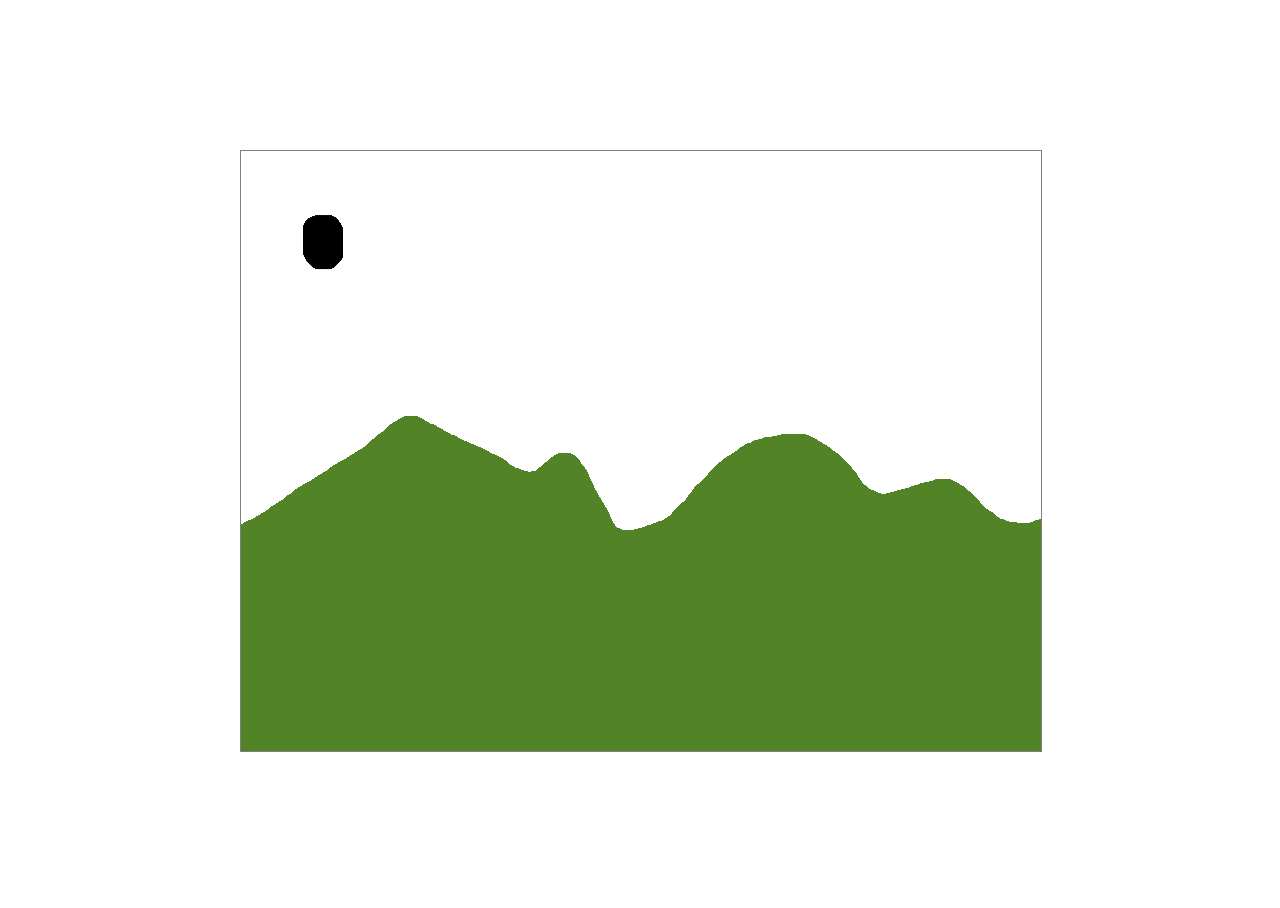
==== index.html @ 45fb7328 "v0" ====
<html>
  <head>
    <meta charset="utf-8" />
    <title>bangbang</title>
    <link rel="stylesheet" href="main.css" />
  </head>
  <body>
    <canvas width="800" height="600"></canvas>
    <script src="main.js"></script>
  </body>
</html>
---- main.css ----
html,
body {
  height: 100%;
}

body {
}

canvas {
  position: absolute;
  left: 50%;
  top: 50%;
  margin-left: -400px;
  margin-top: -300px;
  border: 1px solid gray;
}
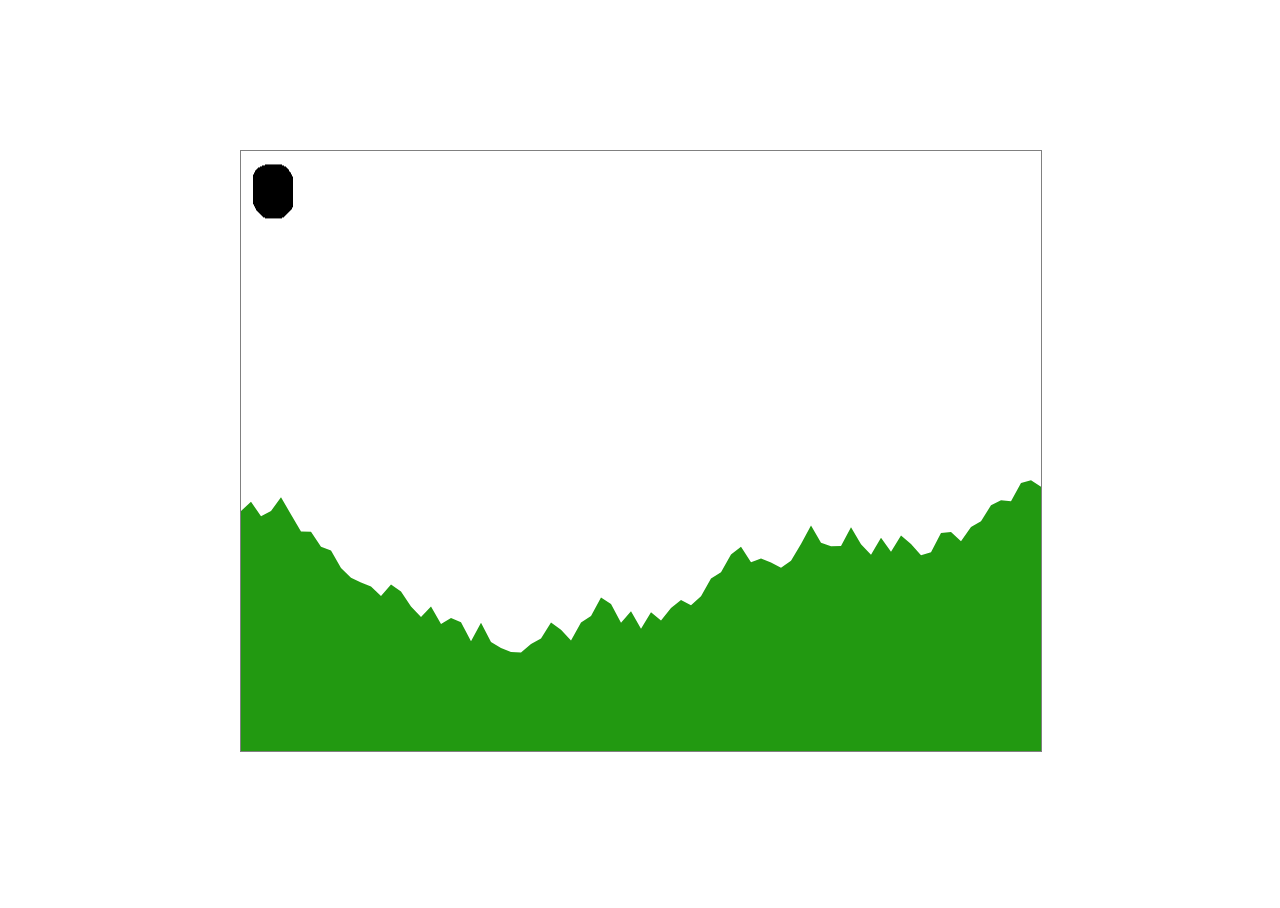
==== commit 0e47ab40: "v1" ====
--- a/index.html
+++ b/index.html
@@ -1,3 +1,4 @@
+<!DOCTYPE html>
 <html>
   <head>
     <meta charset="utf-8" />
@@ -6,6 +7,7 @@
   </head>
   <body>
     <canvas width="800" height="600"></canvas>
+    <script src="lib.js"></script>
     <script src="main.js"></script>
   </body>
 </html>
--- a/main.css
+++ b/main.css
@@ -4,6 +4,8 @@
 }
 
 body {
+  font-family: sans-serif;
+  overflow: hidden;
 }
 
 canvas {
